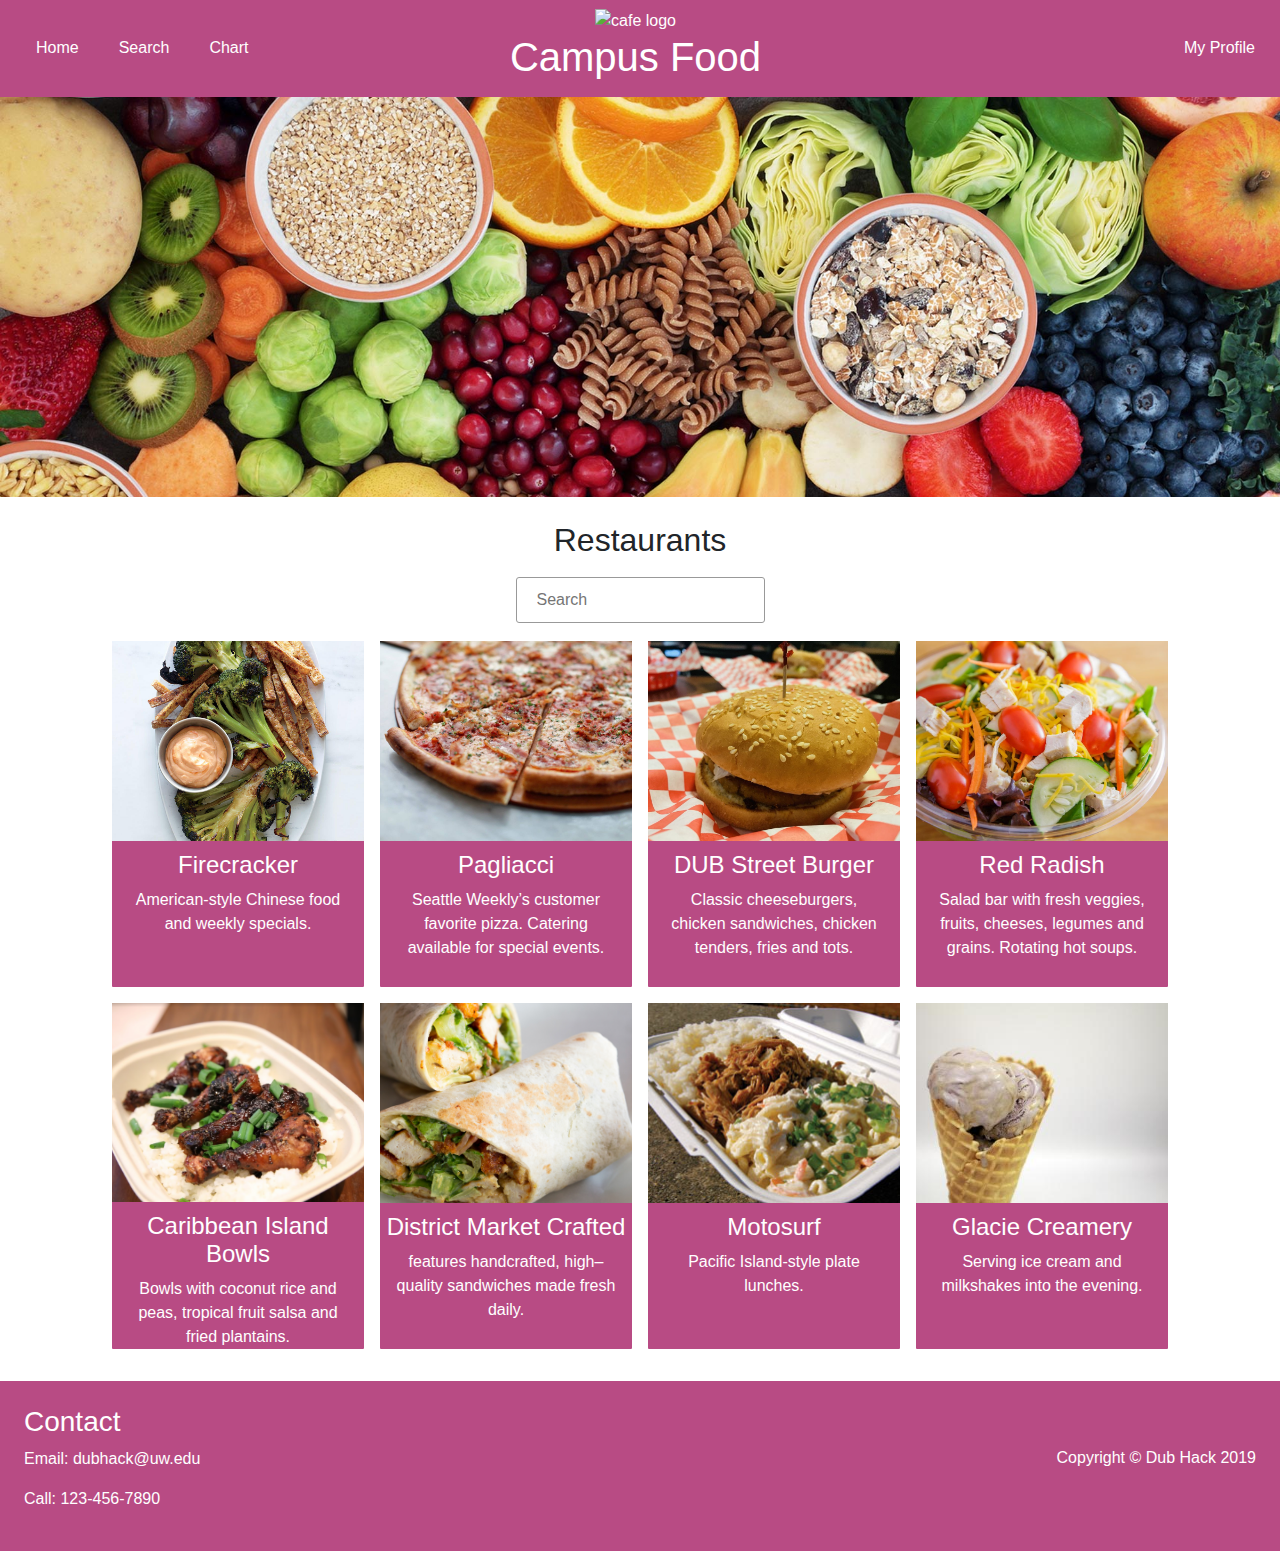
==== index.html @ cf3212d8 "rename home to index" ====
<!DOCTYPE html>
<!--
Name: Rit Hong
Date: August 14, 2019
-->

<html lang="en">
  <head>
    <meta charset="utf-8" />
    <link rel="stylesheet" href="https://stackpath.bootstrapcdn.com/bootstrap/4.3.1/css/bootstrap.min.css" integrity="sha384-ggOyR0iXCbMQv3Xipma34MD+dH/1fQ784/j6cY/iJTQUOhcWr7x9JvoRxT2MZw1T" crossorigin="anonymous">
    <link rel="stylesheet" href="home.css">
    <script src="home.js"></script>
    <link rel="icon" href="images/shuttlecock-icon-white.png">
    <title>Campus Food</title>
  </head>

  <body>
    <header class="row navbar dark">
      <div id="nav-bar" class="col d-flex">
        <a href="#" class="link">Home</a>
        <a href="#" class="link">Search</a>
        <a href="#" class="link">Chart</a>
      </div>

      <div id="logo" class="col text-center">
        <img src="images/shuttlecock-icon-white.png" alt="cafe logo">
        <h1>Campus Food</h1>
      </div>

      <div id="user" class="col text-right pr-4">
        <a href="profile.html" id="profile" class="link">My Profile</a>
      </div>
    </header>

    <main>
      <section id="home-view" class="text-center">
        <section id="home">
          <img src="images/food-home.jpeg" alt="food img">
        </section>
        <section id="browse" class="py-4">
          <h2>Restaurants</h2>
          <input type="text" value="" placeholder="Search">
          <div id="items" class="d-flex justify-content-center flex-wrap" >
            <a href="menu.html">
              <div class="card dark">
                <img src="images/broccoli-steaks-tofu-fries.jpg">
                <h4>Firecracker</h4>
                <p>American-style Chinese food and weekly specials.</p>
              </div>
            </a>
            <a href="menu.html">
              <div class="card dark">
                <img src="images/piagliacci.jpg">
                <h4>Pagliacci</h4>
                <p>Seattle Weekly’s customer favorite pizza. Catering available for special events.</p>
              </div>
            </a>
            <a href="menu.html">
              <div class="card dark">
                <img src="images/burger.jpg">
                <h4>DUB Street Burger</h4>
                <p>Classic cheeseburgers, chicken sandwiches, chicken tenders, fries and tots.</p>
              </div>
            </a>
            <a href="menu.html">
              <div class="card dark">
                <img src="images/salad-bar.jpg">
                <h4>Red Radish</h4>
                <p>Salad bar with fresh veggies, fruits, cheeses, legumes and grains. Rotating hot soups.</p>
              </div>
            </a>
            <a href="menu.html">
              <div class="card dark">
                <img src="images/caribbean.jpg">
                <h4>Caribbean Island Bowls</h4>
                <p>Bowls with coconut rice and peas, tropical fruit salsa and fried plantains.</p>
              </div>
            </a>
            <a href="menu.html">
              <div class="card dark">
                <img src="images/crafted.jpg">
                <h4>District Market Crafted</h4>
                <p>features handcrafted, high–quality sandwiches made fresh daily.</p>
              </div>
            </a>
            <a href="menu.html">
              <div class="card dark">
                <img src="images/motosurf.jpg">
                <h4>Motosurf</h4>
                <p>Pacific Island-style plate lunches.</p>
              </div>
            </a>
            <a href="menu.html">
              <div class="card dark">
                <img src="images/glacie.jpg">
                <h4>Glacie Creamery</h4>
                <p>Serving ice cream and milkshakes into the evening.</p>
              </div>
            </a>
          </div>
        </section>
      </section>

    </main>
    <footer class="dark d-flex justify-content-between align-items-center p-4">
      <div id="contact">
        <h3>Contact</h3>
        <p>Email: dubhack@uw.edu</p>
        <p>Call: 123-456-7890</p>
      </div>
      <div id="copyright">
        <p>Copyright &copy Dub Hack 2019</p>
      </div>
    </footer>
  </body>
</html>
---- home.css ----
.dark {
  background-color: #b84b84;
  color: white;
}

input[type="text"]:hover {
  background-color: #e2e5e8;
}

.link:hover, input[type="button"]:hover, .card:hover {
  cursor: pointer;
}

header .link:hover {
  text-decoration: underline;
}

a, a:hover {
  color: white;
}

input[type="text"], input[type="email"] {
  padding: 10px 20px;
  border-radius: 3px;
  border: 1.5px solid #999999;
  margin: 10px 0;
}

.card {
  border-radius: 3px;
  border: 2px solid white;
  margin: 6px;
  width: 20vw;
  min-width: 200px;
  height: 350px;
  transition: border-color 0.2s;
}

.card:hover {
  border-color: #c66e9c;
}

.card img {
  width: 100%;
  height: 200px;
  object-fit: cover;
}

.card p {
  margin: 0px 15px;
}

#nav-bar a {
  margin: 0px 20px;
}

#home img {
  width: 100%;
  height: 400px;
  object-fit: cover;
}

#browse h4 {
  margin-top: 10px;
}

#sidebar {
  width: 20vw;
  background-color: #e4dedd;
}

#menu {
  width: 80vw;
}
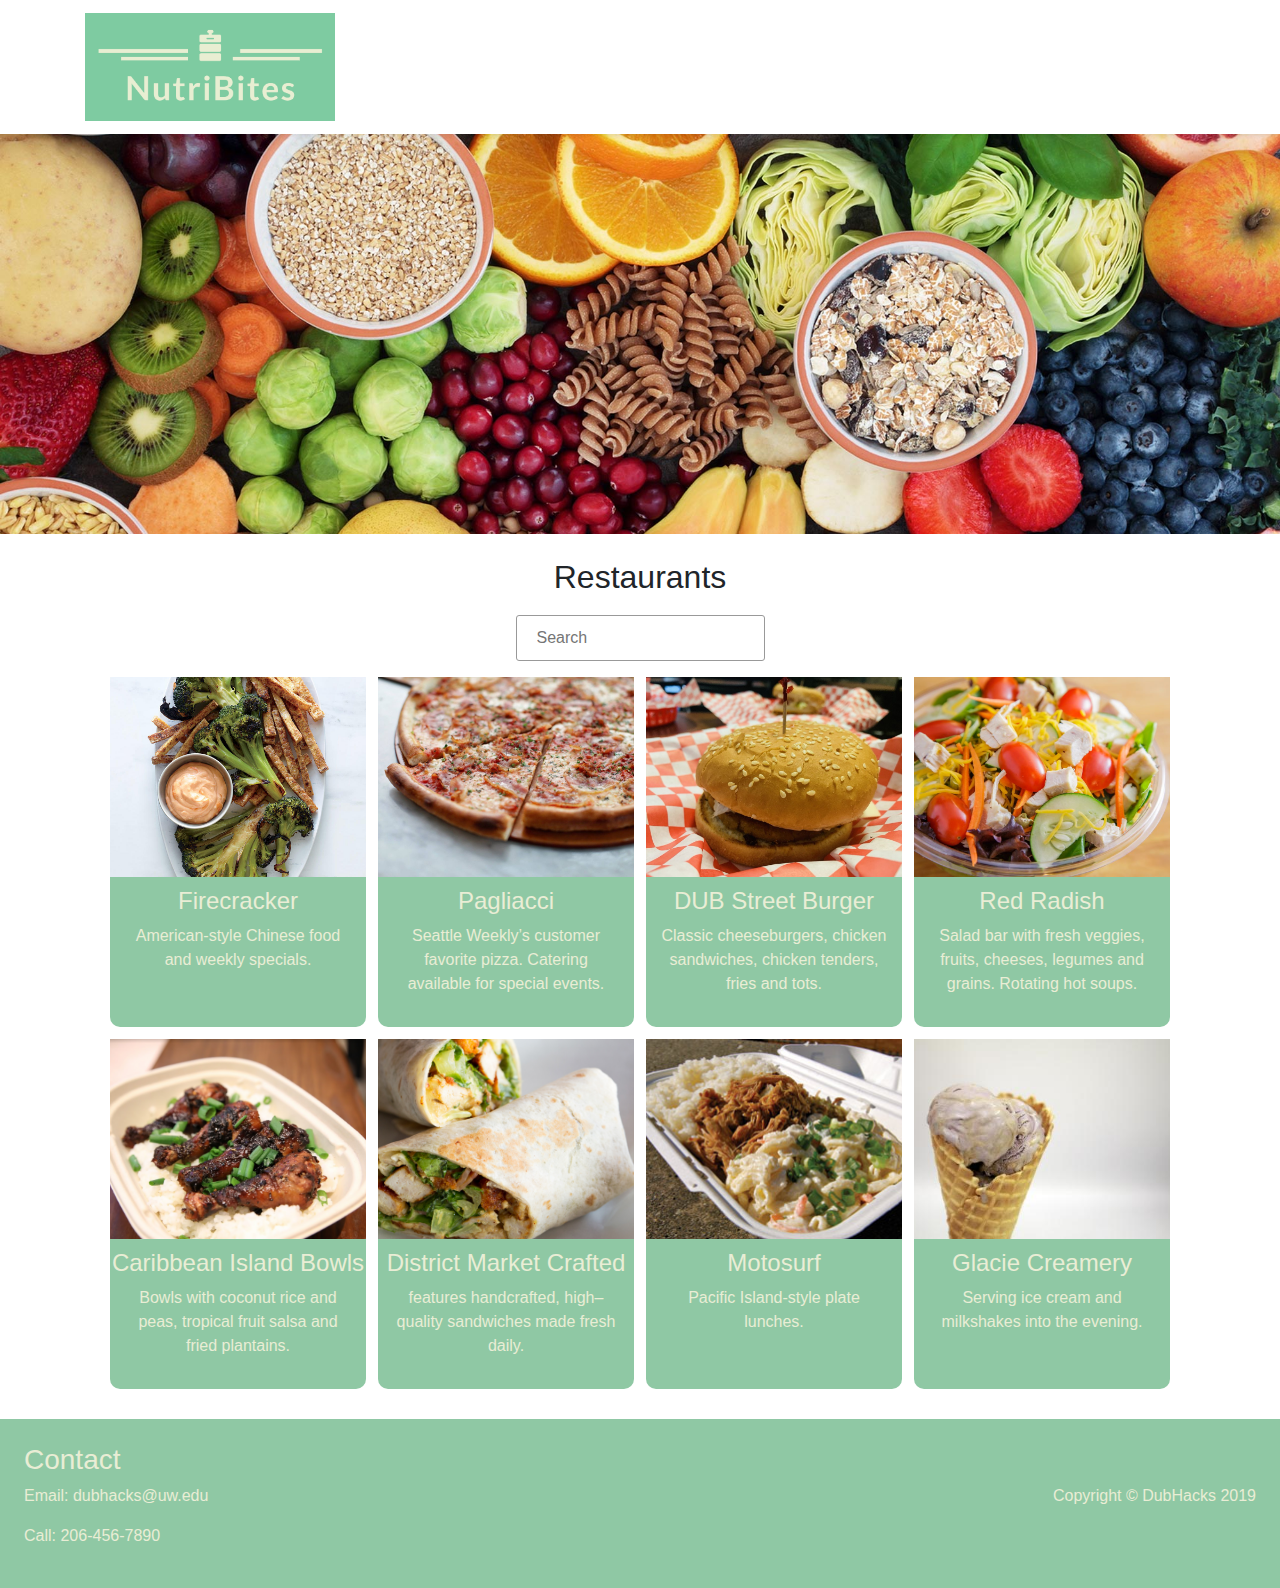
==== commit 5cfc4e88: "fix all footers" ====
--- a/index.html
+++ b/index.html
@@ -11,26 +11,31 @@
     <link rel="stylesheet" href="home.css">
     <script src="home.js"></script>
     <link rel="icon" href="images/shuttlecock-icon-white.png">
-    <title>Campus Food</title>
+    <title>NutriBites</title>
   </head>
 
   <body>
-    <header class="row navbar dark">
-      <div id="nav-bar" class="col d-flex">
-        <a href="#" class="link">Home</a>
-        <a href="#" class="link">Search</a>
-        <a href="#" class="link">Chart</a>
-      </div>
-
-      <div id="logo" class="col text-center">
-        <img src="images/shuttlecock-icon-white.png" alt="cafe logo">
-        <h1>Campus Food</h1>
-      </div>
-
-      <div id="user" class="col text-right pr-4">
-        <a href="profile.html" id="profile" class="link">My Profile</a>
-      </div>
-    </header>
+      <header>
+          <div class="navbar navbar-dark shadow-sm">
+             <div class="container d-flex justify-content-between">
+                <a href="#" class="navbar-brand d-flex align-items-center">
+                   <img src="images/logo-rect.png" width="250">
+                   <!-- <svg xmlns="http://www.w3.org/2000/svg" width="20" height="20" fill="none" stroke="currentColor" stroke-linecap="round" stroke-linejoin="round" stroke-width="2" aria-hidden="true" class="mr-2" viewBox="0 0 24 24" focusable="false"><path d="M23 19a2 2 0 0 1-2 2H3a2 2 0 0 1-2-2V8a2 2 0 0 1 2-2h4l2-3h6l2 3h4a2 2 0 0 1 2 2z"/><circle cx="12" cy="13" r="4"/></svg> -->
+                   <!-- <strong>Album</strong> -->
+                </a>
+                  <div>
+                      <a href="profile.html">
+                          <img src="images/user.png" width="40" height="40">
+                      </a>   
+                      &nbsp; &nbsp;&nbsp;&nbsp;&nbsp;
+                      <a href="checkout.html">
+                      <img src="images/shopping-cart-2.png" width="40" height="40">
+                      </a>
+                  </div>
+                
+             </div>
+          </div>
+  </header>
 
     <main>
       <section id="home-view" class="text-center">
@@ -103,14 +108,14 @@
 
     </main>
     <footer class="dark d-flex justify-content-between align-items-center p-4">
-      <div id="contact">
+        <div id="contact">
         <h3>Contact</h3>
-        <p>Email: dubhack@uw.edu</p>
-        <p>Call: 123-456-7890</p>
-      </div>
-      <div id="copyright">
-        <p>Copyright &copy Dub Hack 2019</p>
-      </div>
+        <p>Email: dubhacks@uw.edu</p>
+        <p>Call: 206-456-7890</p>
+        </div>
+        <div id="copyright">
+        <p>Copyright &copy DubHacks 2019</p>
+        </div>
     </footer>
-  </body>
+</body>
 </html>
--- a/home.css
+++ b/home.css
@@ -1,6 +1,6 @@
 .dark {
-  background-color: #b84b84;
-  color: white;
+  background-color: #8FC8A4;
+  color: #e9edd5;
 }
 
 input[type="text"]:hover {
@@ -11,12 +11,12 @@
   cursor: pointer;
 }
 
-header .link:hover {
+.link:hover {
   text-decoration: underline;
 }
 
-a, a:hover {
-  color: white;
+a:hover {
+  color: #b0d8bf;
 }
 
 input[type="text"], input[type="email"] {
@@ -27,17 +27,17 @@
 }
 
 .card {
-  border-radius: 3px;
-  border: 2px solid white;
+  border: none;
+  border-radius: 10px;
   margin: 6px;
   width: 20vw;
   min-width: 200px;
   height: 350px;
-  transition: border-color 0.2s;
+  transition: box-shadow 0.2s;
 }
 
 .card:hover {
-  border-color: #c66e9c;
+  box-shadow: 0 4px 8px 0 rgba(0, 0, 0, 0.2), 0 6px 20px 0 rgba(0, 0, 0, 0.19);
 }
 
 .card img {
@@ -48,10 +48,6 @@
 
 .card p {
   margin: 0px 15px;
-}
-
-#nav-bar a {
-  margin: 0px 20px;
 }
 
 #home img {
